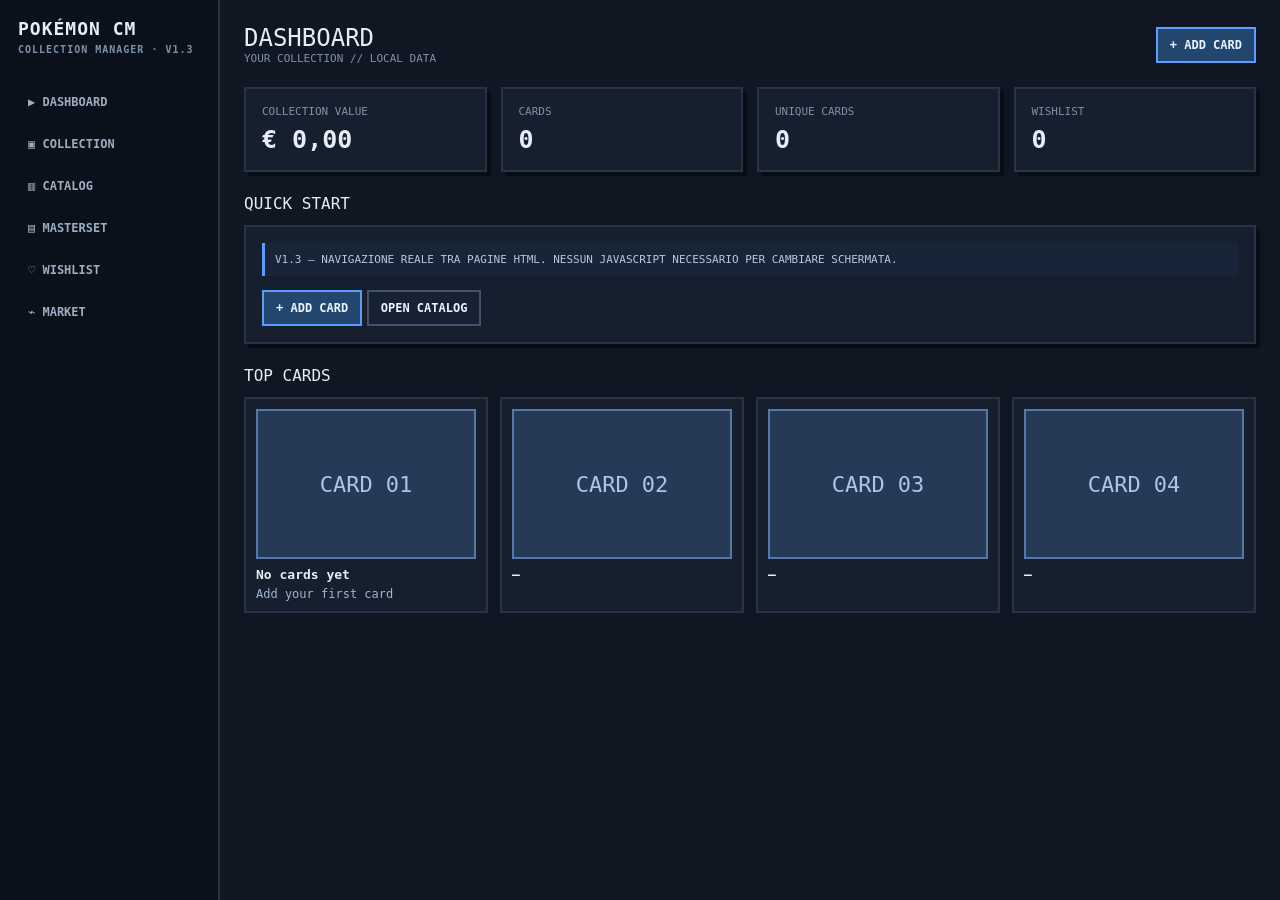
==== index.html @ 05708d56 "Add files via upload Prima versione app" ====
<!doctype html><html lang="it"><head><meta charset="utf-8"><meta name="viewport" content="width=device-width,initial-scale=1"><title>Pokémon Collection Manager — DASHBOARD</title><link rel="stylesheet" href="style.css">  <link rel="manifest" href="./manifest.webmanifest">
  <meta name="theme-color" content="#0b1220">
</head><body><div class="app"><aside class="side"><div class="logo">POKÉMON CM<small>COLLECTION MANAGER · V1.3</small></div><nav class="nav"><a href="index.html">▶ DASHBOARD</a><a href="collection.html">▣ COLLECTION</a><a href="catalog.html">▥ CATALOG</a><a href="masterset.html">▤ MASTERSET</a><a href="wishlist.html">♡ WISHLIST</a><a href="market.html">⌁ MARKET</a></nav></aside><main class="main"><div class="top"><div><div class="title">DASHBOARD</div><div class="tag">YOUR COLLECTION // LOCAL DATA</div></div><a class="btn" href="collection.html#add">+ ADD CARD</a></div><div class="grid"><div class="panel"><div class="label">Collection value</div><div class="value">€ 0,00</div></div><div class="panel"><div class="label">Cards</div><div class="value">0</div></div><div class="panel"><div class="label">Unique cards</div><div class="value">0</div></div><div class="panel"><div class="label">Wishlist</div><div class="value">0</div></div></div><div class="section"><h2>QUICK START</h2><div class="panel"><div class="notice">V1.3 — NAVIGAZIONE REALE TRA PAGINE HTML. NESSUN JAVASCRIPT NECESSARIO PER CAMBIARE SCHERMATA.</div><a class="btn" href="collection.html#add">+ ADD CARD</a> <a class="btn secondary" href="catalog.html">OPEN CATALOG</a></div></div><div class="section"><h2>TOP CARDS</h2><div class="cards"><div class="card"><div class="fakecard">CARD 01</div><b>No cards yet</b><div class="price">Add your first card</div></div><div class="card"><div class="fakecard">CARD 02</div><b>—</b></div><div class="card"><div class="fakecard">CARD 03</div><b>—</b></div><div class="card"><div class="fakecard">CARD 04</div><b>—</b></div></div></div></main></div><nav class="mobile"><a href="index.html">⌂<br>DASH</a><a href="collection.html">▣<br>COLL</a><a href="catalog.html">▥<br>CAT</a><a href="masterset.html">▤<br>SET</a><a href="wishlist.html">♡<br>WISH</a><a href="market.html">⌁<br>MARKET</a></nav><script>if("serviceWorker" in navigator && location.protocol !== "file:"){navigator.serviceWorker.register("./sw.js").catch(()=>{});}</script>
</body></html>
---- style.css ----
*{box-sizing:border-box}body{margin:0;background:#101722;color:#e8edf5;font-family:Arial,sans-serif}.app{display:flex;min-height:100vh}.side{width:220px;background:#0b111b;border-right:2px solid #273448;padding:18px;position:fixed;height:100vh}.logo{font-family:monospace;font-weight:900;letter-spacing:1px;font-size:18px;margin-bottom:28px}.logo small{display:block;color:#7e91aa;font-size:10px;margin-top:5px}.nav a{display:block;text-decoration:none;color:#9eacc0;padding:12px 10px;margin:4px 0;font:700 12px monospace}.nav a:hover{background:#182438;color:#d9e9ff;border-left:3px solid #5d9cff}.main{margin-left:220px;flex:1;padding:24px;max-width:1420px}.top{display:flex;justify-content:space-between;align-items:center;margin-bottom:22px}.title{font:24px monospace}.tag{font:11px monospace;color:#7e91aa}.grid{display:grid;grid-template-columns:repeat(4,1fr);gap:14px}.panel{background:#151f2d;border:2px solid #273448;padding:16px;box-shadow:4px 4px 0 #080d14}.label{font:11px monospace;color:#7e91aa;text-transform:uppercase}.value{font:700 25px monospace;margin-top:7px}.section{margin-top:22px}.section h2{font:16px monospace;margin:0 0 12px}.cards{display:grid;grid-template-columns:repeat(4,1fr);gap:12px}.fakecard{height:150px;background:#263a58;border:2px solid #5578a7;display:flex;align-items:center;justify-content:center;font:22px monospace;color:#a9c5e9}.card{background:#151f2d;border:2px solid #273448;padding:10px}.card b{display:block;margin-top:8px;font-family:monospace}.price{font:12px monospace;color:#9fb6d3;margin-top:5px}.btn{display:inline-block;background:#23466f;color:#eaf3ff;border:2px solid #5d9cff;padding:9px 12px;font:700 12px monospace;text-decoration:none}.btn.secondary{background:#172335;border-color:#41536b}.toolbar{display:flex;gap:8px;flex-wrap:wrap;margin-bottom:14px}.input,.select{width:100%;background:#0e1621;border:2px solid #273448;color:#e8edf5;padding:10px;font:13px monospace}.toolbar .input{max-width:420px}.list{display:grid;gap:8px}.row{display:grid;grid-template-columns:72px 1fr auto;gap:14px;align-items:center;background:#151f2d;border:2px solid #273448;padding:10px}.thumb{width:62px;height:78px;background:#263a58;border:1px solid #5578a7;display:flex;align-items:center;justify-content:center;font:10px monospace;text-align:center;color:#c4d8ef}.meta strong{font-family:monospace}.meta small{display:block;color:#7e91aa;margin-top:4px;font:11px monospace}.actions{display:flex;gap:6px;align-items:center;flex-wrap:wrap;justify-content:flex-end}.pill{display:inline-block;border:1px solid #41536b;padding:4px 6px;color:#a9bad0;font:10px monospace}.master{display:grid;grid-template-columns:repeat(3,1fr);gap:12px}.progress{height:12px;border:1px solid #41536b;background:#0e1621;margin-top:10px}.progress i{display:block;height:100%;background:#5d9cff}.notice{background:#182438;border-left:3px solid #5d9cff;padding:10px;font:11px monospace;color:#b7c8dd;margin-bottom:14px}.mobile{display:none}@media(max-width:800px){.side{display:none}.mobile{display:flex;position:fixed;bottom:0;left:0;right:0;background:#0b111b;border-top:2px solid #273448;z-index:4}.mobile a{flex:1;text-decoration:none;color:#9eacc0;padding:10px 2px;font:10px monospace;text-align:center}.main{margin-left:0;padding:18px 14px 80px}.grid{grid-template-columns:repeat(2,1fr)}.cards{grid-template-columns:repeat(2,1fr)}.master{grid-template-columns:1fr}.fakecard{height:125px}.top .btn{display:none}.row{grid-template-columns:58px 1fr}.actions{grid-column:2;justify-content:flex-start}.value{font-size:20px}}
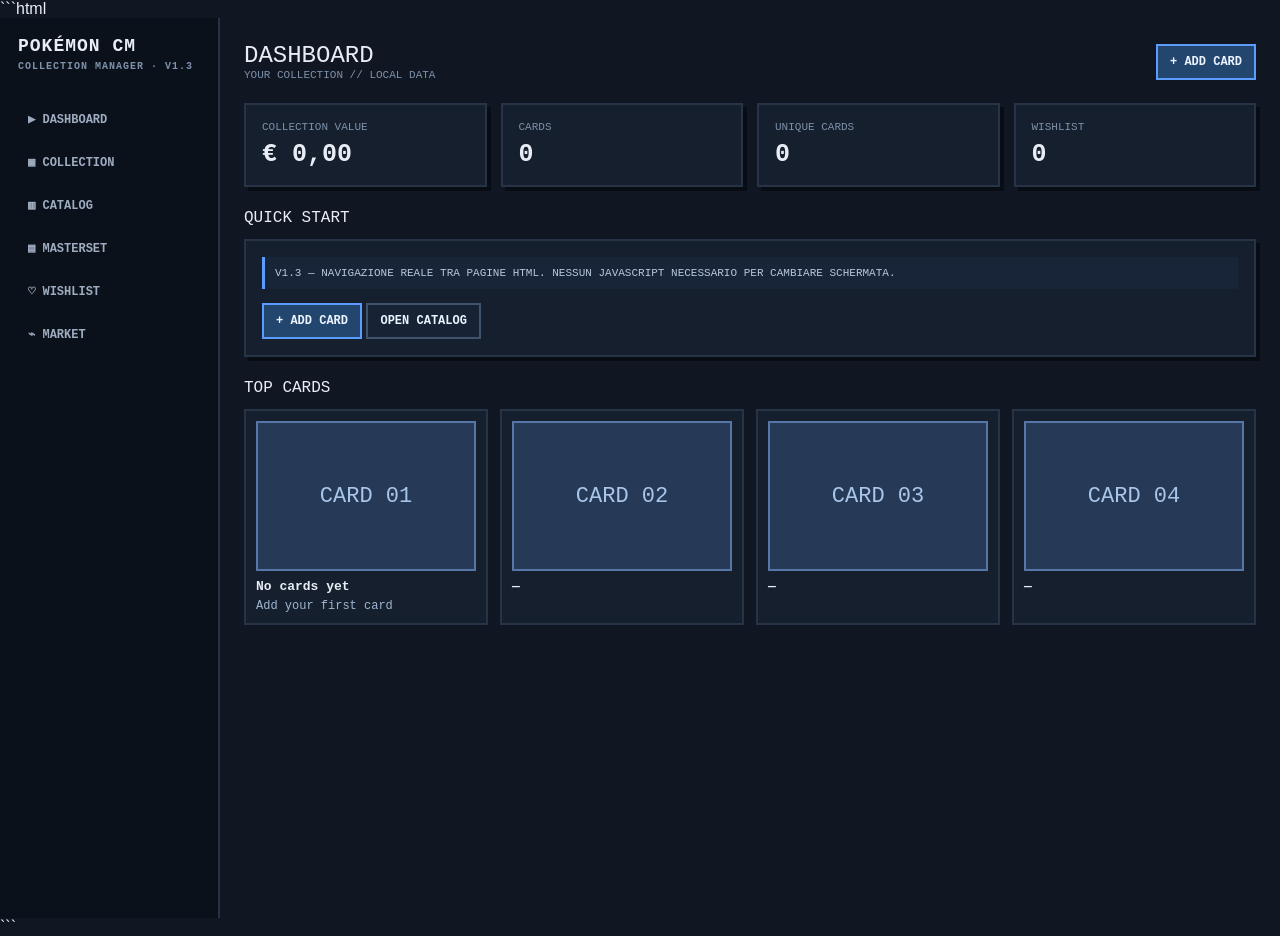
==== commit 1af2628c: "Update index.html" ====
--- a/index.html
+++ b/index.html
@@ -1,4 +1,132 @@
-<!doctype html><html lang="it"><head><meta charset="utf-8"><meta name="viewport" content="width=device-width,initial-scale=1"><title>Pokémon Collection Manager — DASHBOARD</title><link rel="stylesheet" href="style.css">  <link rel="manifest" href="./manifest.webmanifest">
+```html
+<!doctype html>
+<html lang="it">
+<head>
+  <meta charset="utf-8">
+  <meta name="viewport" content="width=device-width,initial-scale=1">
+  <title>Pokémon Collection Manager — DASHBOARD</title>
+  <link rel="stylesheet" href="style.css">
+  <link rel="manifest" href="./manifest.webmanifest">
   <meta name="theme-color" content="#0b1220">
-</head><body><div class="app"><aside class="side"><div class="logo">POKÉMON CM<small>COLLECTION MANAGER · V1.3</small></div><nav class="nav"><a href="index.html">▶ DASHBOARD</a><a href="collection.html">▣ COLLECTION</a><a href="catalog.html">▥ CATALOG</a><a href="masterset.html">▤ MASTERSET</a><a href="wishlist.html">♡ WISHLIST</a><a href="market.html">⌁ MARKET</a></nav></aside><main class="main"><div class="top"><div><div class="title">DASHBOARD</div><div class="tag">YOUR COLLECTION // LOCAL DATA</div></div><a class="btn" href="collection.html#add">+ ADD CARD</a></div><div class="grid"><div class="panel"><div class="label">Collection value</div><div class="value">€ 0,00</div></div><div class="panel"><div class="label">Cards</div><div class="value">0</div></div><div class="panel"><div class="label">Unique cards</div><div class="value">0</div></div><div class="panel"><div class="label">Wishlist</div><div class="value">0</div></div></div><div class="section"><h2>QUICK START</h2><div class="panel"><div class="notice">V1.3 — NAVIGAZIONE REALE TRA PAGINE HTML. NESSUN JAVASCRIPT NECESSARIO PER CAMBIARE SCHERMATA.</div><a class="btn" href="collection.html#add">+ ADD CARD</a> <a class="btn secondary" href="catalog.html">OPEN CATALOG</a></div></div><div class="section"><h2>TOP CARDS</h2><div class="cards"><div class="card"><div class="fakecard">CARD 01</div><b>No cards yet</b><div class="price">Add your first card</div></div><div class="card"><div class="fakecard">CARD 02</div><b>—</b></div><div class="card"><div class="fakecard">CARD 03</div><b>—</b></div><div class="card"><div class="fakecard">CARD 04</div><b>—</b></div></div></div></main></div><nav class="mobile"><a href="index.html">⌂<br>DASH</a><a href="collection.html">▣<br>COLL</a><a href="catalog.html">▥<br>CAT</a><a href="masterset.html">▤<br>SET</a><a href="wishlist.html">♡<br>WISH</a><a href="market.html">⌁<br>MARKET</a></nav><script>if("serviceWorker" in navigator && location.protocol !== "file:"){navigator.serviceWorker.register("./sw.js").catch(()=>{});}</script>
-</body></html>
+</head>
+
+<body>
+
+<div class="app">
+
+  <aside class="side">
+    <div class="logo">
+      POKÉMON CM
+      <small>COLLECTION MANAGER · V1.3</small>
+    </div>
+
+    <nav class="nav">
+      <a href="index.html">▶ DASHBOARD</a>
+      <a href="collection.html">▣ COLLECTION</a>
+      <a href="catalog.html">▥ CATALOG</a>
+      <a href="masterset.html">▤ MASTERSET</a>
+      <a href="wishlist.html">♡ WISHLIST</a>
+      <a href="market.html">⌁ MARKET</a>
+    </nav>
+  </aside>
+
+  <main class="main">
+
+    <div class="top">
+      <div>
+        <div class="title">DASHBOARD</div>
+        <div class="tag">YOUR COLLECTION // LOCAL DATA</div>
+      </div>
+
+      <a class="btn" href="collection.html#add">+ ADD CARD</a>
+    </div>
+
+    <div class="grid">
+
+      <div class="panel">
+        <div class="label">Collection value</div>
+        <div class="value">€ 0,00</div>
+      </div>
+
+      <div class="panel">
+        <div class="label">Cards</div>
+        <div class="value">0</div>
+      </div>
+
+      <div class="panel">
+        <div class="label">Unique cards</div>
+        <div class="value">0</div>
+      </div>
+
+      <div class="panel">
+        <div class="label">Wishlist</div>
+        <div class="value">0</div>
+      </div>
+
+    </div>
+
+    <div class="section">
+      <h2>QUICK START</h2>
+
+      <div class="panel">
+        <div class="notice">
+          V1.3 — NAVIGAZIONE REALE TRA PAGINE HTML.
+          NESSUN JAVASCRIPT NECESSARIO PER CAMBIARE SCHERMATA.
+        </div>
+
+        <a class="btn" href="collection.html#add">+ ADD CARD</a>
+        <a class="btn secondary" href="catalog.html">OPEN CATALOG</a>
+      </div>
+    </div>
+
+    <div class="section">
+      <h2>TOP CARDS</h2>
+
+      <div class="cards">
+
+        <div class="card">
+          <div class="fakecard">CARD 01</div>
+          <b>No cards yet</b>
+          <div class="price">Add your first card</div>
+        </div>
+
+        <div class="card">
+          <div class="fakecard">CARD 02</div>
+          <b>—</b>
+        </div>
+
+        <div class="card">
+          <div class="fakecard">CARD 03</div>
+          <b>—</b>
+        </div>
+
+        <div class="card">
+          <div class="fakecard">CARD 04</div>
+          <b>—</b>
+        </div>
+
+      </div>
+    </div>
+
+  </main>
+
+</div>
+
+<nav class="mobile">
+  <a href="index.html">⌂<br>DASH</a>
+  <a href="collection.html">▣<br>COLL</a>
+  <a href="catalog.html">▥<br>CAT</a>
+  <a href="masterset.html">▤<br>SET</a>
+  <a href="wishlist.html">♡<br>WISH</a>
+  <a href="market.html">⌁<br>MARKET</a>
+</nav>
+
+<script>
+  if ("serviceWorker" in navigator && location.protocol !== "file:") {
+    navigator.serviceWorker.register("./sw.js").catch(() => {});
+  }
+</script>
+
+</body>
+</html>
+```
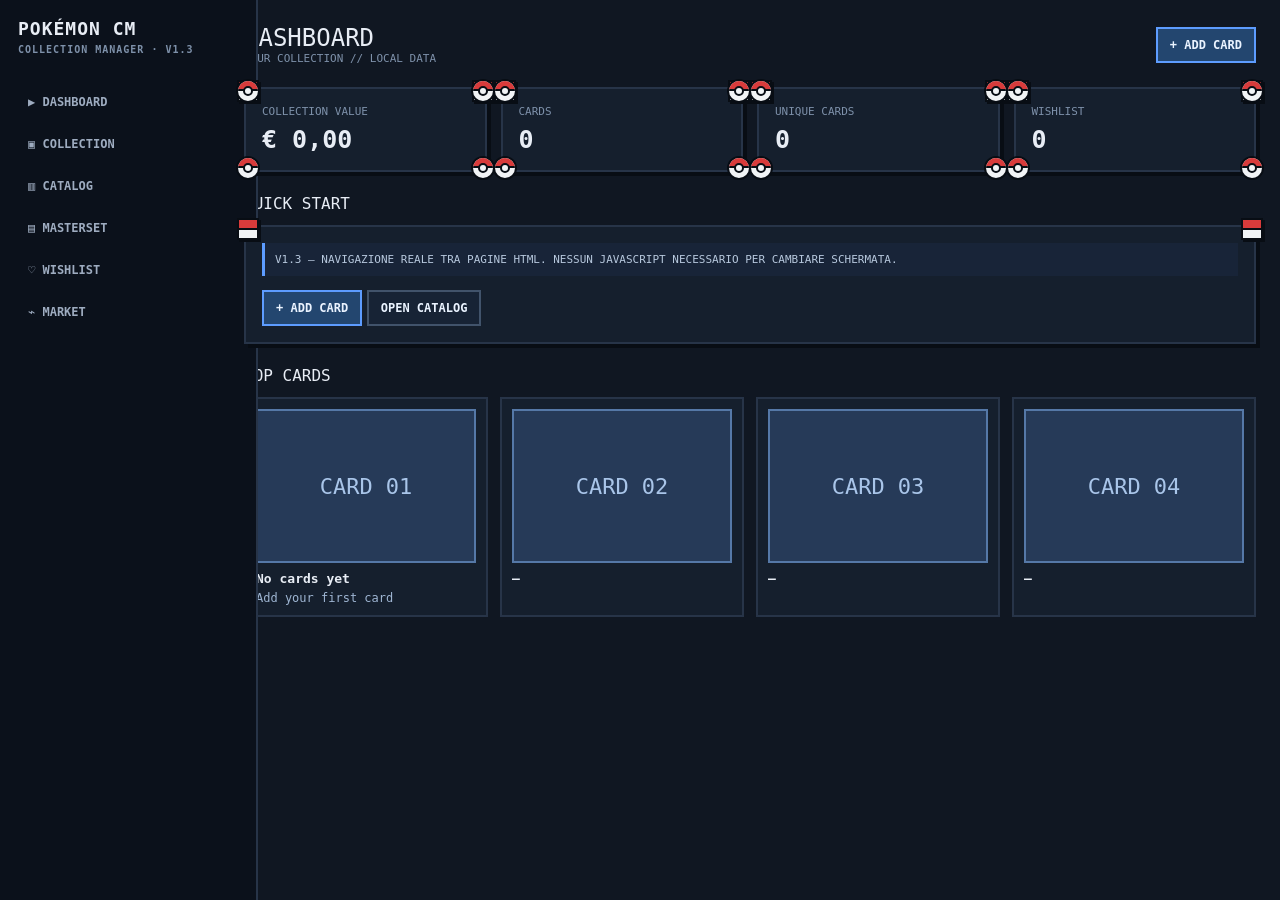
==== commit 9c9cff5d: "Update index.html" ====
--- a/index.html
+++ b/index.html
@@ -1,132 +1,509 @@
-```html
 <!doctype html>
 <html lang="it">
+
 <head>
+
   <meta charset="utf-8">
   <meta name="viewport" content="width=device-width,initial-scale=1">
+
   <title>Pokémon Collection Manager — DASHBOARD</title>
+
   <link rel="stylesheet" href="style.css">
   <link rel="manifest" href="./manifest.webmanifest">
+
   <meta name="theme-color" content="#0b1220">
+
+
+  <style>
+
+    /* =========================================
+       DASHBOARD — MINI POKÉ BALL
+       ========================================= */
+
+    .dashboard-pokeball-box {
+      position: relative;
+      overflow: visible;
+    }
+
+
+    .dashboard-pokeball {
+      position: absolute;
+
+      width: 20px;
+      height: 20px;
+
+      border: 2px solid #080d14;
+      border-radius: 50%;
+
+      background: #f1f3f5;
+
+      z-index: 5;
+
+      overflow: hidden;
+    }
+
+
+    /* PARTE ROSSA */
+
+    .dashboard-pokeball::before {
+      content: "";
+
+      position: absolute;
+
+      left: -2px;
+      right: -2px;
+      top: -2px;
+
+      height: 10px;
+
+      background: #d83b3b;
+
+      border-bottom: 2px solid #080d14;
+
+      border-radius: 50% 50% 0 0;
+    }
+
+
+    /* PULSANTE CENTRALE */
+
+    .dashboard-pokeball::after {
+      content: "";
+
+      position: absolute;
+
+      width: 6px;
+      height: 6px;
+
+      left: 5px;
+      top: 5px;
+
+      background: #f1f3f5;
+
+      border: 2px solid #080d14;
+
+      border-radius: 50%;
+
+      z-index: 3;
+    }
+
+
+    /* =========================================
+       POSIZIONE ANGOLI
+       ========================================= */
+
+    .dashboard-pokeball.tl {
+      top: -10px;
+      left: -10px;
+    }
+
+    .dashboard-pokeball.tr {
+      top: -10px;
+      right: -10px;
+    }
+
+    .dashboard-pokeball.bl {
+      bottom: -10px;
+      left: -10px;
+    }
+
+    .dashboard-pokeball.br {
+      bottom: -10px;
+      right: -10px;
+    }
+
+
+    /* =========================================
+       MOBILE
+       ========================================= */
+
+    @media(max-width:800px) {
+
+      .dashboard-pokeball {
+        width: 18px;
+        height: 18px;
+      }
+
+      .dashboard-pokeball::before {
+        height: 9px;
+      }
+
+      .dashboard-pokeball::after {
+        width: 5px;
+        height: 5px;
+
+        left: 4px;
+        top: 4px;
+      }
+
+      .dashboard-pokeball.tl {
+        top: -9px;
+        left: -9px;
+      }
+
+      .dashboard-pokeball.tr {
+        top: -9px;
+        right: -9px;
+      }
+
+      .dashboard-pokeball.bl {
+        bottom: -9px;
+        left: -9px;
+      }
+
+      .dashboard-pokeball.br {
+        bottom: -9px;
+        right: -9px;
+      }
+
+    }
+
+  </style>
+
 </head>
 
+
 <body>
 
+
 <div class="app">
 
+
+  <!-- SIDEBAR -->
+
   <aside class="side">
+
     <div class="logo">
+
       POKÉMON CM
-      <small>COLLECTION MANAGER · V1.3</small>
+
+      <small>
+        COLLECTION MANAGER · V1.3
+      </small>
+
     </div>
 
+
     <nav class="nav">
-      <a href="index.html">▶ DASHBOARD</a>
-      <a href="collection.html">▣ COLLECTION</a>
-      <a href="catalog.html">▥ CATALOG</a>
-      <a href="masterset.html">▤ MASTERSET</a>
-      <a href="wishlist.html">♡ WISHLIST</a>
-      <a href="market.html">⌁ MARKET</a>
+
+      <a href="index.html">
+        ▶ DASHBOARD
+      </a>
+
+      <a href="collection.html">
+        ▣ COLLECTION
+      </a>
+
+      <a href="catalog.html">
+        ▥ CATALOG
+      </a>
+
+      <a href="masterset.html">
+        ▤ MASTERSET
+      </a>
+
+      <a href="wishlist.html">
+        ♡ WISHLIST
+      </a>
+
+      <a href="market.html">
+        ⌁ MARKET
+      </a>
+
     </nav>
+
   </aside>
 
+
+
+  <!-- MAIN -->
+
   <main class="main">
 
+
     <div class="top">
+
       <div>
-        <div class="title">DASHBOARD</div>
-        <div class="tag">YOUR COLLECTION // LOCAL DATA</div>
-      </div>
-
-      <a class="btn" href="collection.html#add">+ ADD CARD</a>
+
+        <div class="title">
+          DASHBOARD
+        </div>
+
+        <div class="tag">
+          YOUR COLLECTION // LOCAL DATA
+        </div>
+
+      </div>
+
+
+      <a class="btn" href="collection.html#add">
+        + ADD CARD
+      </a>
+
     </div>
 
+
+
+    <!-- =====================================
+         DASHBOARD STATS
+         ===================================== -->
+
     <div class="grid">
 
+
+      <!-- COLLECTION VALUE -->
+
+      <div class="panel dashboard-pokeball-box">
+
+        <span class="dashboard-pokeball tl"></span>
+        <span class="dashboard-pokeball tr"></span>
+        <span class="dashboard-pokeball bl"></span>
+        <span class="dashboard-pokeball br"></span>
+
+        <div class="label">
+          Collection value
+        </div>
+
+        <div class="value">
+          € 0,00
+        </div>
+
+      </div>
+
+
+
+      <!-- CARDS -->
+
+      <div class="panel dashboard-pokeball-box">
+
+        <span class="dashboard-pokeball tl"></span>
+        <span class="dashboard-pokeball tr"></span>
+        <span class="dashboard-pokeball bl"></span>
+        <span class="dashboard-pokeball br"></span>
+
+        <div class="label">
+          Cards
+        </div>
+
+        <div class="value">
+          0
+        </div>
+
+      </div>
+
+
+
+      <!-- UNIQUE CARDS -->
+
+      <div class="panel dashboard-pokeball-box">
+
+        <span class="dashboard-pokeball tl"></span>
+        <span class="dashboard-pokeball tr"></span>
+        <span class="dashboard-pokeball bl"></span>
+        <span class="dashboard-pokeball br"></span>
+
+        <div class="label">
+          Unique cards
+        </div>
+
+        <div class="value">
+          0
+        </div>
+
+      </div>
+
+
+
+      <!-- WISHLIST -->
+
+      <div class="panel dashboard-pokeball-box">
+
+        <span class="dashboard-pokeball tl"></span>
+        <span class="dashboard-pokeball tr"></span>
+        <span class="dashboard-pokeball bl"></span>
+        <span class="dashboard-pokeball br"></span>
+
+        <div class="label">
+          Wishlist
+        </div>
+
+        <div class="value">
+          0
+        </div>
+
+      </div>
+
+
+    </div>
+
+
+
+    <!-- =====================================
+         QUICK START
+         ===================================== -->
+
+    <div class="section">
+
+      <h2>
+        QUICK START
+      </h2>
+
+
       <div class="panel">
-        <div class="label">Collection value</div>
-        <div class="value">€ 0,00</div>
-      </div>
-
-      <div class="panel">
-        <div class="label">Cards</div>
-        <div class="value">0</div>
-      </div>
-
-      <div class="panel">
-        <div class="label">Unique cards</div>
-        <div class="value">0</div>
-      </div>
-
-      <div class="panel">
-        <div class="label">Wishlist</div>
-        <div class="value">0</div>
-      </div>
-
-    </div>
-
-    <div class="section">
-      <h2>QUICK START</h2>
-
-      <div class="panel">
+
         <div class="notice">
+
           V1.3 — NAVIGAZIONE REALE TRA PAGINE HTML.
           NESSUN JAVASCRIPT NECESSARIO PER CAMBIARE SCHERMATA.
-        </div>
-
-        <a class="btn" href="collection.html#add">+ ADD CARD</a>
-        <a class="btn secondary" href="catalog.html">OPEN CATALOG</a>
-      </div>
+
+        </div>
+
+
+        <a class="btn" href="collection.html#add">
+          + ADD CARD
+        </a>
+
+
+        <a class="btn secondary" href="catalog.html">
+          OPEN CATALOG
+        </a>
+
+      </div>
+
     </div>
 
+
+
+    <!-- =====================================
+         TOP CARDS
+         ===================================== -->
+
     <div class="section">
-      <h2>TOP CARDS</h2>
+
+      <h2>
+        TOP CARDS
+      </h2>
+
 
       <div class="cards">
 
+
         <div class="card">
-          <div class="fakecard">CARD 01</div>
-          <b>No cards yet</b>
-          <div class="price">Add your first card</div>
-        </div>
+
+          <div class="fakecard">
+            CARD 01
+          </div>
+
+          <b>
+            No cards yet
+          </b>
+
+          <div class="price">
+            Add your first card
+          </div>
+
+        </div>
+
 
         <div class="card">
-          <div class="fakecard">CARD 02</div>
-          <b>—</b>
-        </div>
+
+          <div class="fakecard">
+            CARD 02
+          </div>
+
+          <b>
+            —
+          </b>
+
+        </div>
+
 
         <div class="card">
-          <div class="fakecard">CARD 03</div>
-          <b>—</b>
-        </div>
+
+          <div class="fakecard">
+            CARD 03
+          </div>
+
+          <b>
+            —
+          </b>
+
+        </div>
+
 
         <div class="card">
-          <div class="fakecard">CARD 04</div>
-          <b>—</b>
-        </div>
-
-      </div>
+
+          <div class="fakecard">
+            CARD 04
+          </div>
+
+          <b>
+            —
+          </b>
+
+        </div>
+
+
+      </div>
+
     </div>
 
+
   </main>
 
 </div>
 
+
+
+<!-- =========================================
+     MOBILE NAV
+     ========================================= -->
+
 <nav class="mobile">
-  <a href="index.html">⌂<br>DASH</a>
-  <a href="collection.html">▣<br>COLL</a>
-  <a href="catalog.html">▥<br>CAT</a>
-  <a href="masterset.html">▤<br>SET</a>
-  <a href="wishlist.html">♡<br>WISH</a>
-  <a href="market.html">⌁<br>MARKET</a>
+
+  <a href="index.html">
+    ⌂<br>DASH
+  </a>
+
+  <a href="collection.html">
+    ▣<br>COLL
+  </a>
+
+  <a href="catalog.html">
+    ▥<br>CAT
+  </a>
+
+  <a href="masterset.html">
+    ▤<br>SET
+  </a>
+
+  <a href="wishlist.html">
+    ♡<br>WISH
+  </a>
+
+  <a href="market.html">
+    ⌁<br>MARKET
+  </a>
+
 </nav>
 
+
+
 <script>
-  if ("serviceWorker" in navigator && location.protocol !== "file:") {
-    navigator.serviceWorker.register("./sw.js").catch(() => {});
+
+  if (
+    "serviceWorker" in navigator &&
+    location.protocol !== "file:"
+  ) {
+
+    navigator.serviceWorker
+      .register("./sw.js")
+      .catch(() => {});
+
   }
+
 </script>
 
+
 </body>
+
 </html>
-```
--- a/style.css
+++ b/style.css
@@ -1 +1,135 @@
-*{box-sizing:border-box}body{margin:0;background:#101722;color:#e8edf5;font-family:Arial,sans-serif}.app{display:flex;min-height:100vh}.side{width:220px;background:#0b111b;border-right:2px solid #273448;padding:18px;position:fixed;height:100vh}.logo{font-family:monospace;font-weight:900;letter-spacing:1px;font-size:18px;margin-bottom:28px}.logo small{display:block;color:#7e91aa;font-size:10px;margin-top:5px}.nav a{display:block;text-decoration:none;color:#9eacc0;padding:12px 10px;margin:4px 0;font:700 12px monospace}.nav a:hover{background:#182438;color:#d9e9ff;border-left:3px solid #5d9cff}.main{margin-left:220px;flex:1;padding:24px;max-width:1420px}.top{display:flex;justify-content:space-between;align-items:center;margin-bottom:22px}.title{font:24px monospace}.tag{font:11px monospace;color:#7e91aa}.grid{display:grid;grid-template-columns:repeat(4,1fr);gap:14px}.panel{background:#151f2d;border:2px solid #273448;padding:16px;box-shadow:4px 4px 0 #080d14}.label{font:11px monospace;color:#7e91aa;text-transform:uppercase}.value{font:700 25px monospace;margin-top:7px}.section{margin-top:22px}.section h2{font:16px monospace;margin:0 0 12px}.cards{display:grid;grid-template-columns:repeat(4,1fr);gap:12px}.fakecard{height:150px;background:#263a58;border:2px solid #5578a7;display:flex;align-items:center;justify-content:center;font:22px monospace;color:#a9c5e9}.card{background:#151f2d;border:2px solid #273448;padding:10px}.card b{display:block;margin-top:8px;font-family:monospace}.price{font:12px monospace;color:#9fb6d3;margin-top:5px}.btn{display:inline-block;background:#23466f;color:#eaf3ff;border:2px solid #5d9cff;padding:9px 12px;font:700 12px monospace;text-decoration:none}.btn.secondary{background:#172335;border-color:#41536b}.toolbar{display:flex;gap:8px;flex-wrap:wrap;margin-bottom:14px}.input,.select{width:100%;background:#0e1621;border:2px solid #273448;color:#e8edf5;padding:10px;font:13px monospace}.toolbar .input{max-width:420px}.list{display:grid;gap:8px}.row{display:grid;grid-template-columns:72px 1fr auto;gap:14px;align-items:center;background:#151f2d;border:2px solid #273448;padding:10px}.thumb{width:62px;height:78px;background:#263a58;border:1px solid #5578a7;display:flex;align-items:center;justify-content:center;font:10px monospace;text-align:center;color:#c4d8ef}.meta strong{font-family:monospace}.meta small{display:block;color:#7e91aa;margin-top:4px;font:11px monospace}.actions{display:flex;gap:6px;align-items:center;flex-wrap:wrap;justify-content:flex-end}.pill{display:inline-block;border:1px solid #41536b;padding:4px 6px;color:#a9bad0;font:10px monospace}.master{display:grid;grid-template-columns:repeat(3,1fr);gap:12px}.progress{height:12px;border:1px solid #41536b;background:#0e1621;margin-top:10px}.progress i{display:block;height:100%;background:#5d9cff}.notice{background:#182438;border-left:3px solid #5d9cff;padding:10px;font:11px monospace;color:#b7c8dd;margin-bottom:14px}.mobile{display:none}@media(max-width:800px){.side{display:none}.mobile{display:flex;position:fixed;bottom:0;left:0;right:0;background:#0b111b;border-top:2px solid #273448;z-index:4}.mobile a{flex:1;text-decoration:none;color:#9eacc0;padding:10px 2px;font:10px monospace;text-align:center}.main{margin-left:0;padding:18px 14px 80px}.grid{grid-template-columns:repeat(2,1fr)}.cards{grid-template-columns:repeat(2,1fr)}.master{grid-template-columns:1fr}.fakecard{height:125px}.top .btn{display:none}.row{grid-template-columns:58px 1fr}.actions{grid-column:2;justify-content:flex-start}.value{font-size:20px}}
+```css
+*{box-sizing:border-box}
+body{margin:0;background:#101722;color:#e8edf5;font-family:Arial,sans-serif}
+.app{display:flex;min-height:100vh}
+.side{width:220px;background:#0b111b;border-right:2px solid #273448;padding:18px;position:fixed;height:100vh}
+.logo{font-family:monospace;font-weight:900;letter-spacing:1px;font-size:18px;margin-bottom:28px}
+.logo small{display:block;color:#7e91aa;font-size:10px;margin-top:5px}
+.nav a{display:block;text-decoration:none;color:#9eacc0;padding:12px 10px;margin:4px 0;font:700 12px monospace}
+.nav a:hover{background:#182438;color:#d9e9ff;border-left:3px solid #5d9cff}
+.main{margin-left:220px;flex:1;padding:24px;max-width:1420px}
+.top{display:flex;justify-content:space-between;align-items:center;margin-bottom:22px}
+.title{font:24px monospace}
+.tag{font:11px monospace;color:#7e91aa}
+.grid{display:grid;grid-template-columns:repeat(4,1fr);gap:14px}
+
+.panel{
+  position:relative;
+  background:#151f2d;
+  border:2px solid #273448;
+  padding:16px;
+  box-shadow:4px 4px 0 #080d14;
+}
+
+/* MINI POKÉ BALL PIXEL-ART */
+.panel::before,
+.panel::after{
+  content:"";
+  position:absolute;
+  width:18px;
+  height:18px;
+  border:2px solid #080d14;
+  background:
+    linear-gradient(
+      to bottom,
+      #d83b3b 0%,
+      #d83b3b 43%,
+      #080d14 43%,
+      #080d14 57%,
+      #f1f3f5 57%,
+      #f1f3f5 100%
+    );
+  box-shadow:2px 2px 0 #080d14;
+  image-rendering:pixelated;
+  z-index:2;
+}
+
+.panel::before{
+  top:-9px;
+  left:-9px;
+}
+
+.panel::after{
+  top:-9px;
+  right:-9px;
+}
+
+.panel{
+  --pokeball-bottom-left:none;
+}
+
+/* ALTRI DUE ANGOlI */
+.panel .label:first-child::before,
+.panel .label:first-child::after{
+  content:"";
+  position:absolute;
+  width:18px;
+  height:18px;
+  border:2px solid #080d14;
+  background:
+    linear-gradient(
+      to bottom,
+      #d83b3b 0%,
+      #d83b3b 43%,
+      #080d14 43%,
+      #080d14 57%,
+      #f1f3f5 57%,
+      #f1f3f5 100%
+    );
+  box-shadow:2px 2px 0 #080d14;
+  image-rendering:pixelated;
+  z-index:2;
+}
+
+.panel .label:first-child::before{
+  bottom:-8px;
+  left:-9px;
+}
+
+.panel .label:first-child::after{
+  bottom:-8px;
+  right:-9px;
+}
+
+.label{font:11px monospace;color:#7e91aa;text-transform:uppercase}
+.value{font:700 25px monospace;margin-top:7px}
+.section{margin-top:22px}
+.section h2{font:16px monospace;margin:0 0 12px}
+.cards{display:grid;grid-template-columns:repeat(4,1fr);gap:12px}
+.fakecard{height:150px;background:#263a58;border:2px solid #5578a7;display:flex;align-items:center;justify-content:center;font:22px monospace;color:#a9c5e9}
+.card{background:#151f2d;border:2px solid #273448;padding:10px}
+.card b{display:block;margin-top:8px;font-family:monospace}
+.price{font:12px monospace;color:#9fb6d3;margin-top:5px}
+.btn{display:inline-block;background:#23466f;color:#eaf3ff;border:2px solid #5d9cff;padding:9px 12px;font:700 12px monospace;text-decoration:none}
+.btn.secondary{background:#172335;border-color:#41536b}
+.toolbar{display:flex;gap:8px;flex-wrap:wrap;margin-bottom:14px}
+.input,.select{width:100%;background:#0e1621;border:2px solid #273448;color:#e8edf5;padding:10px;font:13px monospace}
+.toolbar .input{max-width:420px}
+.list{display:grid;gap:8px}
+.row{display:grid;grid-template-columns:72px 1fr auto;gap:14px;align-items:center;background:#151f2d;border:2px solid #273448;padding:10px}
+.thumb{width:62px;height:78px;background:#263a58;border:1px solid #5578a7;display:flex;align-items:center;justify-content:center;font:10px monospace;text-align:center;color:#c4d8ef}
+.meta strong{font-family:monospace}
+.meta small{display:block;color:#7e91aa;margin-top:4px;font:11px monospace}
+.actions{display:flex;gap:6px;align-items:center;flex-wrap:wrap;justify-content:flex-end}
+.pill{display:inline-block;border:1px solid #41536b;padding:4px 6px;color:#a9bad0;font:10px monospace}
+.master{display:grid;grid-template-columns:repeat(3,1fr);gap:12px}
+.progress{height:12px;border:1px solid #41536b;background:#0e1621;margin-top:10px}
+.progress i{display:block;height:100%;background:#5d9cff}
+.notice{background:#182438;border-left:3px solid #5d9cff;padding:10px;font:11px monospace;color:#b7c8dd;margin-bottom:14px}
+.mobile{display:none}
+
+@media(max-width:800px){
+  .side{display:none}
+  .mobile{display:flex;position:fixed;bottom:0;left:0;right:0;background:#0b111b;border-top:2px solid #273448;z-index:4}
+  .mobile a{flex:1;text-decoration:none;color:#9eacc0;padding:10px 2px;font:10px monospace;text-align:center}
+  .main{margin-left:0;padding:18px 14px 80px}
+  .grid{grid-template-columns:repeat(2,1fr)}
+  .cards{grid-template-columns:repeat(2,1fr)}
+  .master{grid-template-columns:1fr}
+  .fakecard{height:125px}
+  .top .btn{display:none}
+  .row{grid-template-columns:58px 1fr}
+  .actions{grid-column:2;justify-content:flex-start}
+  .value{font-size:20px}
+}
+```
